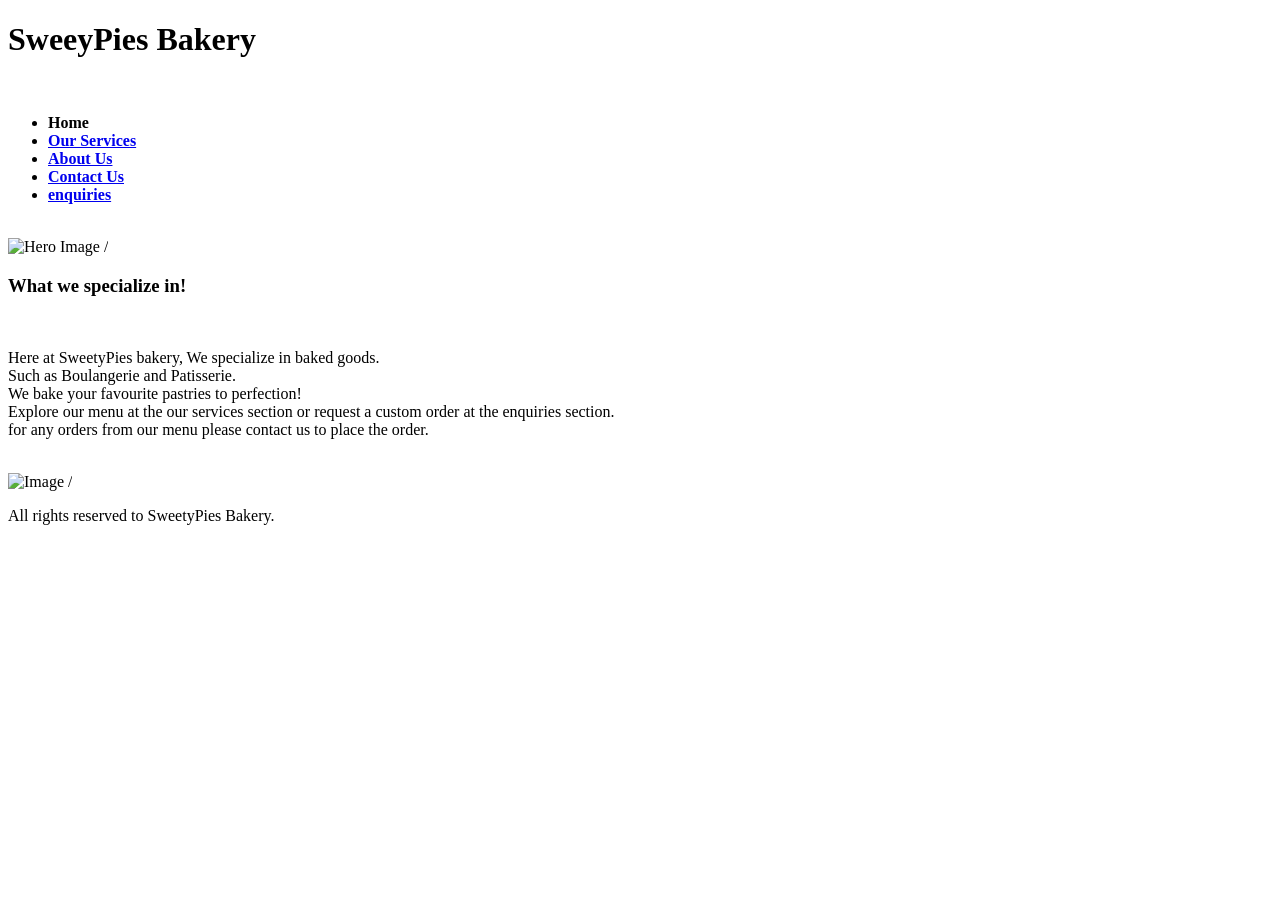
==== index.html @ 92ab8acb "first commit" ====
<!doctype html>
<html lang="en">
  <head>
    <meta charset="UTF-8" />
    <meta name="viewport" content="width=device-width, initial-scale=1.0" />
    <title>SweetyPies | Home</title>
  </head>
  <body>
    <!-- Heading/Name of organization -->
    <h1>SweeyPies Bakery</h1>
    <br />
    <!-- Nav Bar -->
    <div id="wrapper">
      <header>
        <nav id="topLinks">
          <ul>
            <strong><li>Home</li></strong>
            <strong
              ><li><a href="services.html">Our Services</a></li></strong
            >
            <strong
              ><li><a href="about.html">About Us</a></li></strong
            >
            <strong
              ><li><a href="contact.html">Contact Us</a></li></strong
            >
            <strong
              ><li><a href="enquiry.html">enquiries</a></li></strong
            >
          </ul>
        </nav>
      </header>
    </div>
    <br />
    <!-- Hero Image -->
    <img src="" alt="Hero Image / " />
    <br />
    <!-- Introduction -->
    <h3>What we specialize in!</h3>
    <br />
    <p>
      Here at SweetyPies bakery, We specialize in baked goods.
      <br />
      Such as Boulangerie and Patisserie.
      <br />
      We bake your favourite pastries to perfection!
      <br />
      Explore our menu at the our services section or request a custom order at
      the enquiries section.
      <br />
      for any orders from our menu please contact us to place the order.
    </p>
    <br />
    <img src="" alt="Image / " />
    <br />
    <p>All rights reserved to SweetyPies Bakery.</p>
  </body>
</html>
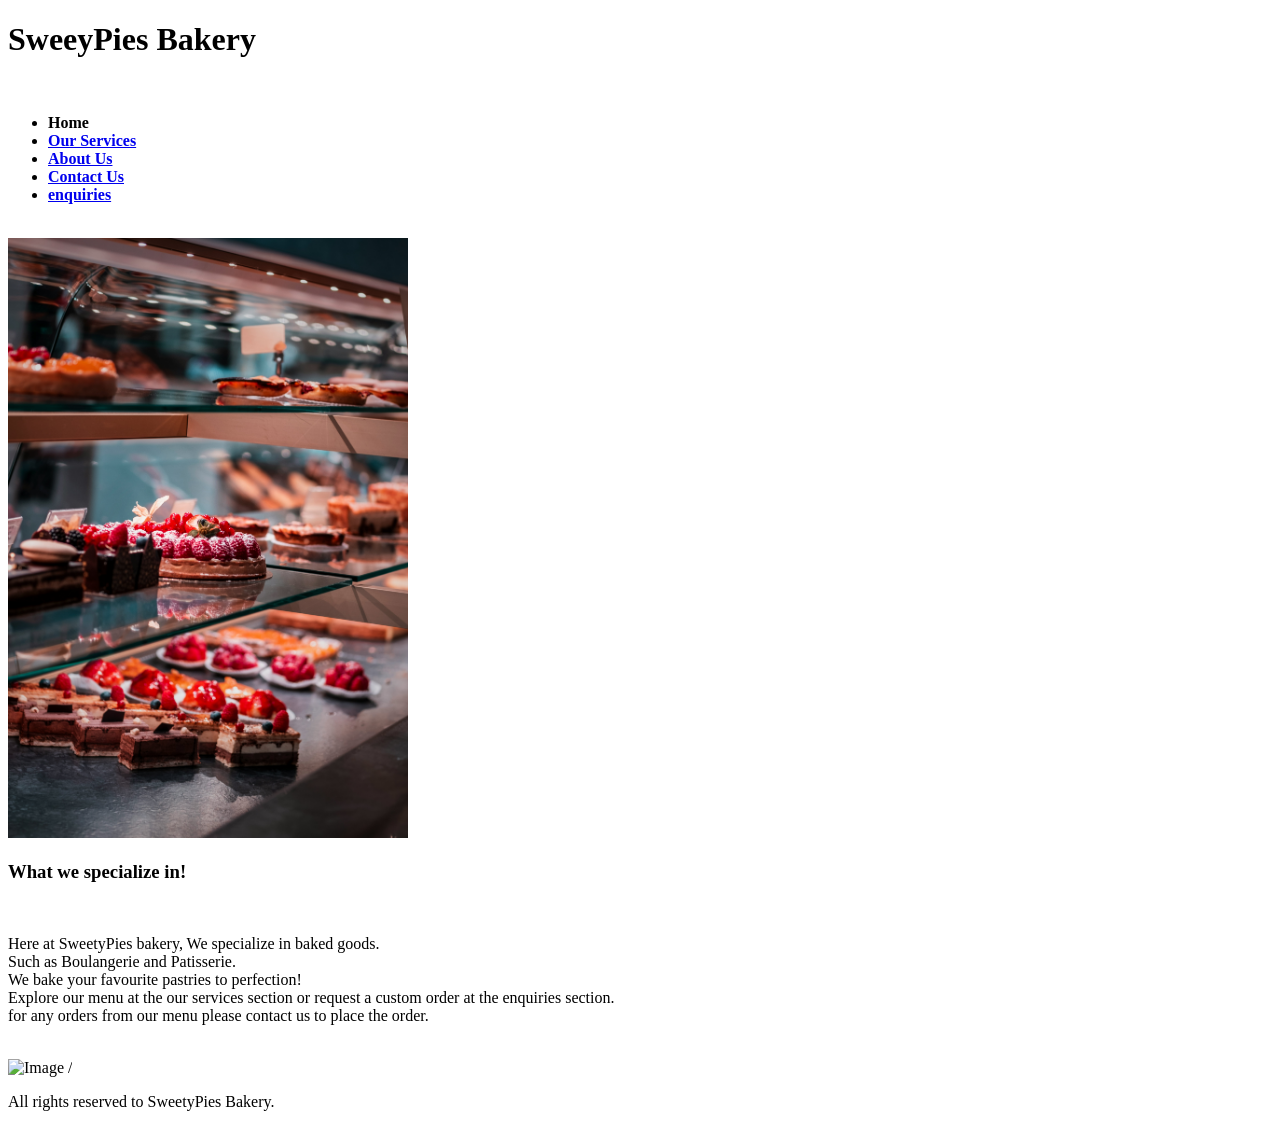
==== commit 5337da42: "Add contact page and images for cupcake views - Created a new contact.html file with contact informa" ====
--- a/index.html
+++ b/index.html
@@ -33,7 +33,7 @@
     </div>
     <br />
     <!-- Hero Image -->
-    <img src="" alt="Hero Image / " />
+    <img src="_Images/BakeryView.jpg" alt="View of bakery" width="400" />
     <br />
     <!-- Introduction -->
     <h3>What we specialize in!</h3>
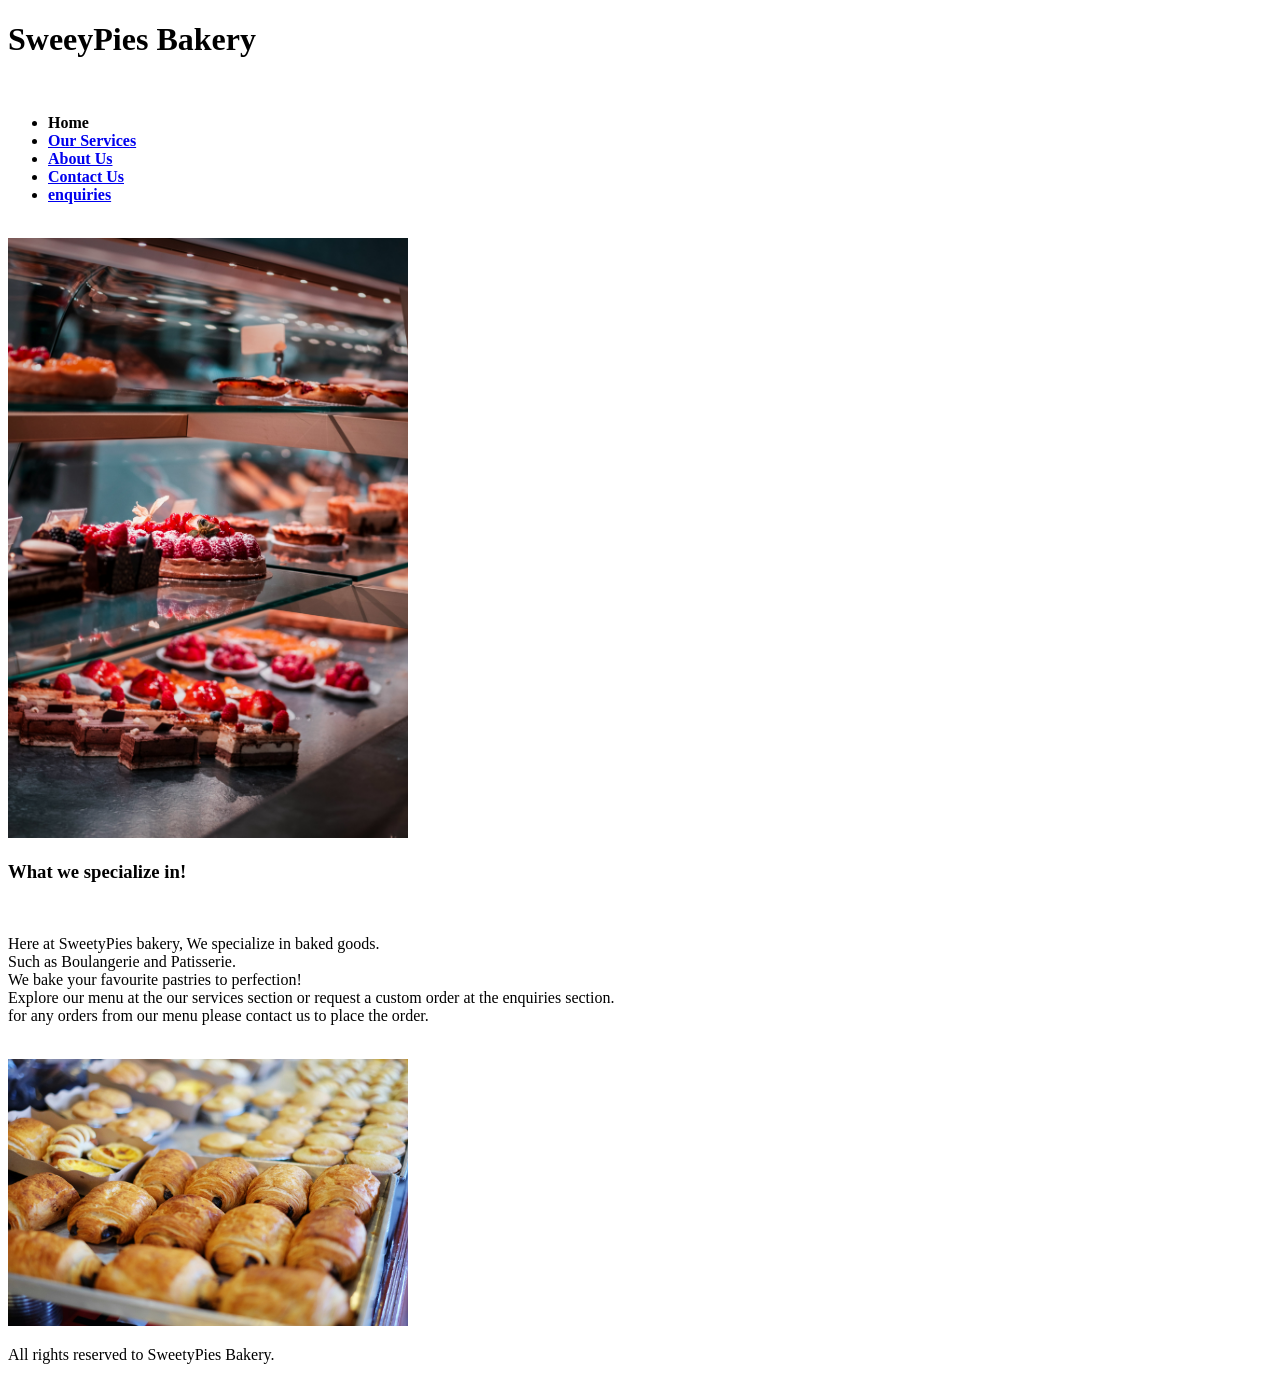
==== commit 1c69f444: "Update images in various pages and remove unused Croissant image" ====
--- a/index.html
+++ b/index.html
@@ -51,7 +51,7 @@
       for any orders from our menu please contact us to place the order.
     </p>
     <br />
-    <img src="" alt="Image / " />
+    <img src="_Images/ChocPastry.jpg" alt="Chocolate Pastries" width="400" />
     <br />
     <p>All rights reserved to SweetyPies Bakery.</p>
   </body>
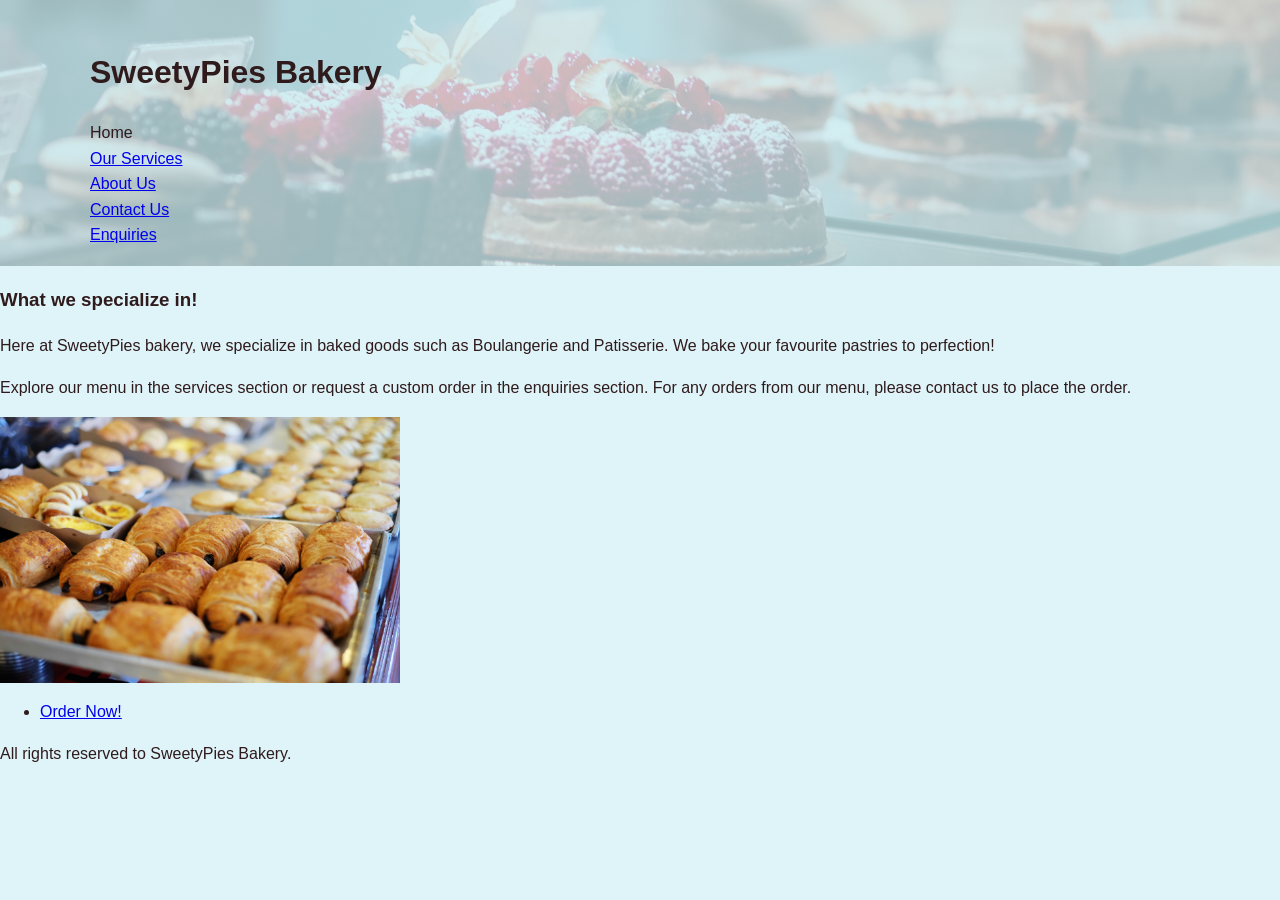
==== commit f7123b02: "Refactor HTML structure and enhance styling across multiple pages; add CSS for improved layout and d" ====
--- a/index.html
+++ b/index.html
@@ -4,55 +4,58 @@
     <meta charset="UTF-8" />
     <meta name="viewport" content="width=device-width, initial-scale=1.0" />
     <title>SweetyPies | Home</title>
+    <link rel="stylesheet" href="styles.css" />
   </head>
   <body>
-    <!-- Heading/Name of organization -->
-    <h1>SweeyPies Bakery</h1>
-    <br />
-    <!-- Nav Bar -->
-    <div id="wrapper">
-      <header>
-        <nav id="topLinks">
+    <header class="hero-header">
+      <div class="header-inner">
+        <h1>SweetyPies Bakery</h1>
+        <nav id="toplinks" aria-label="Main navigation">
           <ul>
-            <strong><li>Home</li></strong>
-            <strong
-              ><li><a href="services.html">Our Services</a></li></strong
-            >
-            <strong
-              ><li><a href="about.html">About Us</a></li></strong
-            >
-            <strong
-              ><li><a href="contact.html">Contact Us</a></li></strong
-            >
-            <strong
-              ><li><a href="enquiry.html">enquiries</a></li></strong
-            >
+            <li class="active-page">Home</li>
+            <li><a href="services.html">Our Services</a></li>
+            <li><a href="about.html">About Us</a></li>
+            <li><a href="contact.html">Contact Us</a></li>
+            <li><a href="enquiry.html">Enquiries</a></li>
           </ul>
         </nav>
-      </header>
+      </div>
+    </header>
+
+    <main class="content-wrap">
+      <section class="intro-card">
+        <div class="intro-text">
+          <h3>What we specialize in!</h3>
+          <p>
+            Here at SweetyPies bakery, we specialize in baked goods such as
+            Boulangerie and Patisserie. We bake your favourite pastries to
+            perfection!
+          </p>
+          <p>
+            Explore our menu in the services section or request a custom order
+            in the enquiries section. For any orders from our menu, please
+            contact us to place the order.
+          </p>
+        </div>
+
+        <div class="image-panel">
+          <img
+            src="_Images/ChocPastry.jpg"
+            alt="Chocolate pastries"
+            width="400"
+          />
+        </div>
+      </section>
+    </main>
+
+    <div class="content-wrap order-treat">
+      <ul>
+        <li><a href="enquiry.html">Order Now!</a></li>
+      </ul>
     </div>
-    <br />
-    <!-- Hero Image -->
-    <img src="_Images/BakeryView.jpg" alt="View of bakery" width="400" />
-    <br />
-    <!-- Introduction -->
-    <h3>What we specialize in!</h3>
-    <br />
-    <p>
-      Here at SweetyPies bakery, We specialize in baked goods.
-      <br />
-      Such as Boulangerie and Patisserie.
-      <br />
-      We bake your favourite pastries to perfection!
-      <br />
-      Explore our menu at the our services section or request a custom order at
-      the enquiries section.
-      <br />
-      for any orders from our menu please contact us to place the order.
-    </p>
-    <br />
-    <img src="_Images/ChocPastry.jpg" alt="Chocolate Pastries" width="400" />
-    <br />
-    <p>All rights reserved to SweetyPies Bakery.</p>
+
+    <footer class="site-footer">
+      <p>All rights reserved to SweetyPies Bakery.</p>
+    </footer>
   </body>
 </html>
--- a/styles.css
+++ b/styles.css
@@ -0,0 +1,46 @@
+* {
+  box-sizing: border-box;
+}
+
+body {
+  margin: 0;
+  min-height: 100vh;
+  font-family: Arial, Helvetica, sans-serif;
+  background-color: #dff4f8;
+  color: #2f1a1c;
+  line-height: 1.6;
+}
+
+img {
+  max-width: 100%;
+  display: block;
+}
+
+header.hero-header {
+  background-image:
+    linear-gradient(rgba(203, 238, 243, 0.78), rgba(203, 238, 243, 0.78)),
+    url("_Images/BakeryView.jpg");
+  background-size: cover;
+  background-position: center;
+  background-repeat: no-repeat;
+  padding: 26px 20px 18px;
+}
+
+.header-inner {
+  max-width: 1100px;
+  margin: 0 auto;
+}
+
+header .hero-header h1 {
+  margin: 0 0 10px;
+  color: #880d1e;
+  font-size: clamp(2rem, 4vw, 3.2rem);
+}
+
+#toplinks ul {
+  list-style-type: none;
+  margin: 0;
+  padding: 0;
+  width: 200px;
+  background-color: #880d1e border 1px solid #555555;
+}
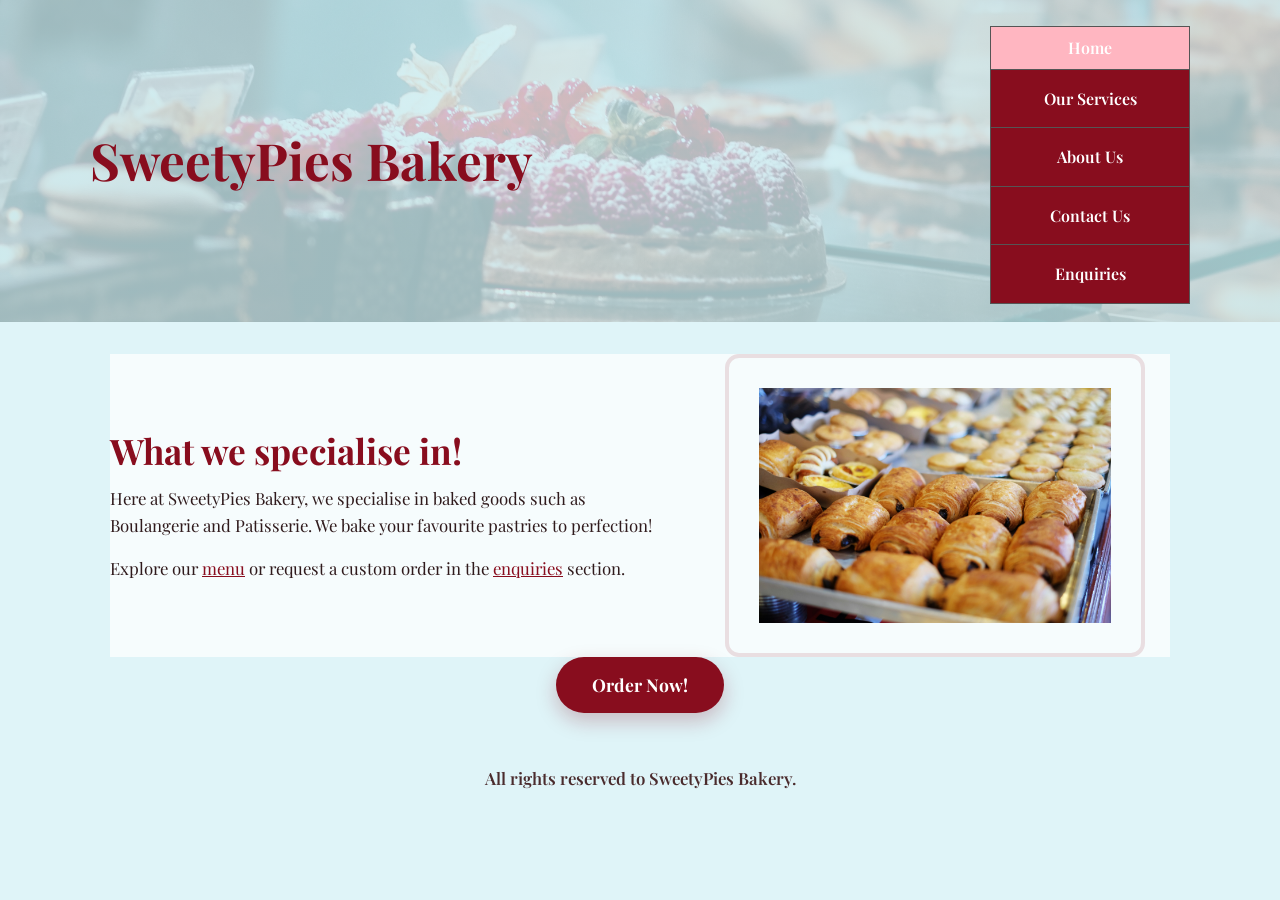
==== commit 2fe4f22e: "Enhance website functionality and SEO: add JavaScript for dynamic menu, accordion FAQ, and interacti" ====
--- a/index.html
+++ b/index.html
@@ -3,8 +3,37 @@
   <head>
     <meta charset="UTF-8" />
     <meta name="viewport" content="width=device-width, initial-scale=1.0" />
-    <title>SweetyPies | Home</title>
+    <title>
+      SweetyPies Bakery Pretoria | Boulangerie, Patisserie & Custom Cakes
+    </title>
+    <!-- SEO. title and meta description (W3Schools, [s.a.]x.) -->
+    <meta
+      name="description"
+      content="Fresh croissants, breads, pastries and custom cakes from SweetyPies Bakery in Pretoria. Browse our menu and order today."
+    />
+    <meta name="referrer" content="strict-origin-when-cross-origin" />
+    <meta
+      property="og:title"
+      content="SweetyPies Bakery Pretoria | Boulangerie, Patisserie & Custom Cakes"
+    />
+    <meta
+      property="og:description"
+      content="Fresh croissants, breads, pastries and custom cakes from SweetyPies Bakery in Pretoria. Browse our menu and order today."
+    />
+    <meta property="og:type" content="website" />
     <link rel="stylesheet" href="styles.css" />
+    <!-- Local SEO. schema.org structured data (schema.org, [s.a.]) -->
+    <script type="application/ld+json">
+      {
+        "@context": "https://schema.org",
+        "@type": "Bakery",
+        "name": "SweetyPies Bakery",
+        "areaServed": "Pretoria",
+        "email": "SweetyPies@gmail.com",
+        "servesCuisine": ["Boulangerie", "Patisserie"]
+      }
+    </script>
+    <script src="script.js" defer></script>
   </head>
   <body>
     <header class="hero-header">
@@ -21,39 +50,34 @@
         </nav>
       </div>
     </header>
-
     <main class="content-wrap">
-      <section class="intro-card">
+      <section class="intro-card fade">
         <div class="intro-text">
-          <h3>What we specialize in!</h3>
+          <h2>What we specialise in!</h2>
           <p>
-            Here at SweetyPies bakery, we specialize in baked goods such as
+            Here at SweetyPies Bakery, we specialise in baked goods such as
             Boulangerie and Patisserie. We bake your favourite pastries to
             perfection!
           </p>
           <p>
-            Explore our menu in the services section or request a custom order
-            in the enquiries section. For any orders from our menu, please
-            contact us to place the order.
+            Explore our <a href="services.html">menu</a> or request a custom
+            order in the <a href="enquiry.html">enquiries</a> section.
           </p>
         </div>
-
         <div class="image-panel">
           <img
             src="_Images/ChocPastry.jpg"
-            alt="Chocolate pastries"
+            alt="Freshly baked chocolate pastries"
             width="400"
           />
         </div>
       </section>
+      <div class="order-treat">
+        <ul>
+          <li><a href="enquiry.html">Order Now!</a></li>
+        </ul>
+      </div>
     </main>
-
-    <div class="content-wrap order-treat">
-      <ul>
-        <li><a href="enquiry.html">Order Now!</a></li>
-      </ul>
-    </div>
-
     <footer class="site-footer">
       <p>All rights reserved to SweetyPies Bakery.</p>
     </footer>
--- a/styles.css
+++ b/styles.css
@@ -1,3 +1,10 @@
+/* CSS Document */
+
+/* import Google fonts (W3Schools, [s.a.]h.) */
+@import url("https://fonts.googleapis.com/css2?family=Playfair+Display:wght@600;700&display=swap");
+
+/*Universal selector + boc-sizing: border-box so padding/borders dont enlarge elements beyond their set width (w3schools, [s.a.]a.)*/
+
 * {
   box-sizing: border-box;
 }
@@ -5,18 +12,73 @@
 body {
   margin: 0;
   min-height: 100vh;
-  font-family: Arial, Helvetica, sans-serif;
+  font-family: "Playfair Display", serif;
   background-color: #dff4f8;
   color: #2f1a1c;
   line-height: 1.6;
 }
 
+/* max-width: 100% keeps images responsive, instead of overflowing their container on smaller screens (W3Schools, [s.a.]b.) */
+
 img {
   max-width: 100%;
   display: block;
 }
 
+/* Typography, one shared heading style. Every page uses the same font, weight, and colour instead of repeating it per class */
+h1,
+h2,
+h3,
+h4,
+h5,
+h6 {
+  font-family: "Playfair Display", Georgia, "Times New Roman", serif;
+  font-weight: 700;
+  color: #880d1e;
+  line-height: 1.25;
+  margin: 0 0 12px;
+}
+
+h1 {
+  font-size: clamp(2rem, 4vw, 3.2rem);
+}
+
+h2 {
+  font-size: clamp(1.5rem, 3vw, 2.2rem);
+}
+
+h3 {
+  font-size: clamp(1.2rem, 2.2vw, 1.5rem);
+}
+
+/* Small item captions, same family, lighter weight and touch of letter spacing so they read as labels rather than headings */
+h4,
+h5 {
+  font-size: 1rem;
+  font-weight: 600;
+  letter-spacing: 0.03em;
+  text-transform: uppercase;
+  color: #4a2b2d;
+}
+
+p {
+  font-size: 1.05rem;
+  margin: 0 0 16px;
+}
+
+p:last-child {
+  margin-bottom: 0;
+}
+
+a {
+  color: #880d1e;
+}
+
+/* Header */
+
 header.hero-header {
+  /* Layering a linear-gradient() over a background image so the nav text stays readable against the photo (w3Schools, [s.a]c.) */
+
   background-image:
     linear-gradient(rgba(203, 238, 243, 0.78), rgba(203, 238, 243, 0.78)),
     url("_Images/BakeryView.jpg");
@@ -29,11 +91,19 @@
 .header-inner {
   max-width: 1100px;
   margin: 0 auto;
-}
-
-header .hero-header h1 {
+
+  display: flex;
+  flex-direction: row;
+  justify-content: space-between;
+  align-items: center;
+  flex-wrap: wrap;
+  gap: 20px;
+}
+
+header.hero-header h1 {
   margin: 0 0 10px;
   color: #880d1e;
+  /* clamp() sets a responsive font-size that scales with viewport width but never goes below 2rem or above 3.2rem(W3Schools, [s.a.]d.) */
   font-size: clamp(2rem, 4vw, 3.2rem);
 }
 
@@ -42,5 +112,249 @@
   margin: 0;
   padding: 0;
   width: 200px;
-  background-color: #880d1e border 1px solid #555555;
-}
+  background-color: #880d1e;
+  border: 1px solid #555555;
+}
+/* :last-child removes the bottom border from the final nav item only, avoiding a double border at the end of the list (W3Schools, [s.a.]e.) */
+#toplinks li {
+  text-align: center;
+  border-bottom: 1px solid #555555;
+}
+
+#toplinks li:last-child {
+  border-bottom: none;
+}
+
+#toplinks li a,
+#toplinks li {
+  display: block;
+  color: White;
+  padding: 8px 16px;
+  text-decoration: none;
+  font-weight: 600;
+}
+
+/* :hover changes the background colour on mouse-over to give visual feedback on interactive nav items (W3Schools, [s.a]f.) */
+
+#toplinks li a:hover {
+  background-color: #dd2d4a;
+  color: white;
+}
+
+#toplinks li.active-page {
+  background-color: lightpink;
+}
+/* Content */
+
+.content-wrap {
+  max-width: 1100px;
+  margin: 32px auto;
+  padding: 0 20px;
+}
+
+.intro-card {
+  /* CSS Grid lays the text and image side by side in two columns
+     (W3Schools, [s.a.]i). */
+  display: grid;
+  grid-template-columns: 1.2fr 1fr;
+  align-items: center;
+  gap: 26px;
+  background: rgba(255, 255, 255, 0.72);
+}
+
+.image-panel {
+  display: flex;
+  justify-content: center;
+}
+
+.image-panel img {
+  width: min(100%, 420px);
+  border-radius: 14px;
+  border: 4px solid rgba(136, 13, 30, 0.12);
+  padding: 30px;
+}
+
+.stack-card .image-panel {
+  margin: 18px 0;
+}
+
+.site-footer {
+  text-align: center;
+  padding: 20px 10px 30px;
+  color: #4a2b2d;
+  font-weight: 600;
+}
+/* Media query collapses the two-column grid to one column on narrow
+   screens (W3Schools, [s.a.]j). */
+@media (max-width: 700px) {
+  .intro-card {
+    grid-template-columns: 1fr;
+    padding: 22px 18px;
+  }
+}
+
+.order-treat {
+  text-align: center;
+  margin: 0 0 32px;
+}
+
+.order-treat ul {
+  list-style: none;
+  margin: 0;
+  padding: 0;
+}
+
+.order-treat a {
+  display: inline-block;
+  background-color: #880d1e;
+  color: white;
+  font-weight: 700;
+  text-decoration: none;
+  font-size: 1.1rem;
+  padding: 14px 36px;
+  border-radius: 999px;
+  box-shadow: 0 8px 20px rgba(136, 13, 30, 0.25);
+}
+
+.order-treat a:hover {
+  background-color: #dd2d4a;
+}
+
+/* ---------- Part 2 additions ---------- */
+/* Fade-in: opacity and transform change smoothly when .show is added (W3Schools, [s.a.]v.) */
+.js .fade {
+  opacity: 0;
+  transform: translateY(20px);
+  transition:
+    opacity 0.6s,
+    transform 0.6s;
+}
+.js .fade.show {
+  opacity: 1;
+  transform: none;
+}
+
+/* Auto-fit grid for menu cards (W3Schools, [s.a.]i.) */
+.grid {
+  display: grid;
+  grid-template-columns: repeat(auto-fit, minmax(240px, 1fr));
+  gap: 20px;
+}
+.card {
+  background: rgba(255, 255, 255, 0.72);
+  padding: 16px;
+  border-radius: 14px;
+}
+.card h3 {
+  font-size: 1.1rem;
+}
+.card img {
+  width: 100%;
+  height: 200px;
+  object-fit: cover;
+  border-radius: 10px;
+  cursor: zoom-in;
+  transition: transform 0.3s;
+}
+.card img:hover {
+  transform: scale(1.04);
+}
+.controls {
+  display: flex;
+  flex-wrap: wrap;
+  gap: 12px;
+  margin-bottom: 20px;
+}
+.controls > * {
+  flex: 1 1 200px;
+}
+
+/* Lightbox */
+dialog {
+  border: 0;
+  padding: 0;
+  border-radius: 14px;
+}
+dialog::backdrop {
+  background: rgba(47, 26, 28, 0.85);
+}
+dialog img {
+  max-width: 90vw;
+  max-height: 85vh;
+  cursor: zoom-out;
+}
+
+/* Accordion */
+.acc button {
+  width: 100%;
+  text-align: left;
+  margin-top: 8px;
+  padding: 12px 16px;
+  border: 0;
+  border-radius: 8px;
+  background: #880d1e;
+  color: #fff;
+  font: inherit;
+  font-weight: 600;
+  cursor: pointer;
+}
+.acc button:hover {
+  background: #dd2d4a;
+}
+.acc p {
+  padding: 10px 16px;
+}
+
+/* Forms (W3Schools, [s.a.]k.) */
+form {
+  display: grid;
+  gap: 14px;
+  max-width: 560px;
+}
+label {
+  font-weight: 600;
+}
+input,
+select,
+textarea {
+  display: block;
+  width: 100%;
+  margin-top: 4px;
+  padding: 10px;
+  border: 2px solid #f49cbb;
+  border-radius: 8px;
+  font: inherit;
+}
+input:focus,
+select:focus,
+textarea:focus {
+  outline: 2px solid #dd2d4a;
+}
+.err {
+  display: block;
+  min-height: 1em;
+  color: #880d1e;
+  font-size: 0.9rem;
+}
+.btn {
+  justify-self: start;
+  padding: 12px 28px;
+  border: 0;
+  border-radius: 999px;
+  background: #880d1e;
+  color: #fff;
+  font: inherit;
+  font-weight: 700;
+  cursor: pointer;
+}
+.btn:hover {
+  background: #dd2d4a;
+}
+.result {
+  font-weight: 700;
+  color: #880d1e;
+}
+#map {
+  height: 350px;
+  border-radius: 14px;
+}
